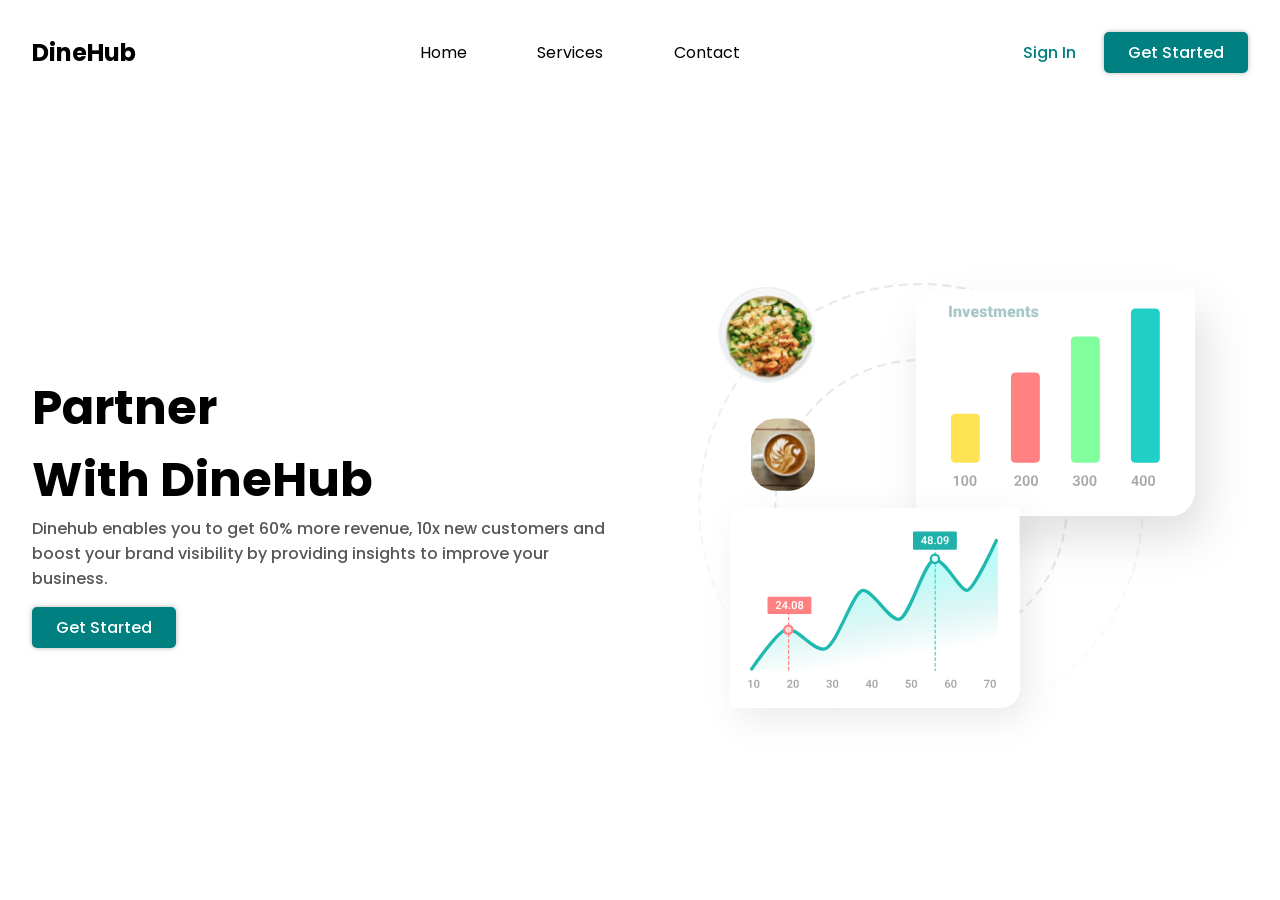
==== public/index.html @ c165945c "initial commit" ====
<!DOCTYPE html>
<html lang="en">

<head>
  <meta charset="UTF-8" />
  <meta name="viewport" content="width=device-width, initial-scale=1.0" />
  <link rel="shortcut icon" href="./Assets/images/DineHubLogo.jpg" ` type="image/x-icon" />
  <link rel="stylesheet"
    href="https://fonts.googleapis.com/css2?family=Material+Symbols+Outlined:opsz,wght,FILL,GRAD@20..48,100..700,0..1,-50..200" />
  <link rel="stylesheet" href="style.css" />
  <title>DineHub</title>
</head>

<body>
  <div id="hero">
    <section id="pageOne">
      <header>
        <h1 class="logo">DineHub</h1>
        <nav>
          <ul class="menu">
            <li><a href="#">Home</a></li>
            <li><a href="./services/">Services</a></li>
            <li><a href="./contact/">Contact</a></li>
          </ul>
        </nav>
        <div id="accountBtn">
          <a href="../public/login/">Sign In</a>
          <button><a href="../public/signup/">Get Started</a></button>
        </div>
      </header>
      <div class="container">
        <div class="content">
          <h2>Partner</h2>
          <h2>With DineHub</h2>
          <p>
            Dinehub enables you to get 60% more revenue, 10x new customers and boost your brand visibility by providing
            insights to improve your business.
          </p>
          <a href="./login/"><button>Get Started</button></a>
        </div>
        <div class="img">
          <img src="./Assets/images/Main image.svg" alt="heroImage" />
          <img src="./Assets/images/Chart 2.svg" alt="heroImage" id="chart1" />
          <img src="./Assets/images/Chart 1.svg" alt="heroImage" id="chart2" />
        </div>
      </div>
    </section>
    <section id="pageTwo">
      <div class="container">
        <div class="content">
          <span>OUR EXPERTISE </span><img src="Assets/svg/Line 10.svg" alt="" />
          <h2>Empowering You With</h2>
          <h5><span class="material-symbols-outlined">
              shopping_bag
            </span> Online Ordering Revolutionize:</h5>
          <p>
            Boosting Sales and Revenues: Our innovative platform is designed to enhance your restaurant's sales
            strategy.
          </p>
          <h5><span class="material-symbols-outlined">
              trending_up
            </span> Boosting Sales and Revenues:</h5>
          <p>
            Our innovative platform is designed to enhance your restaurant's sales strategy.
          </p>
          <a href="./services/"><button>Explore Services</button></a>
        </div>
        <div class="img">
          <img src="./Assets/svg/Rectangle 36.svg" alt="heroImage" />
          <img src="./Assets/svg/Image.svg" alt="heroImage" id="chart2" />
          <img src="./Assets/svg/Group 74.svg" alt="heroImage" id="chart1" />
        </div>
      </div>
    </section>
    <section id="pageThree">
      <div class="container">
        <div class="img">
          <img src="./Assets/svg/Rectangle 36.svg" alt="heroImage" />
          <img src="./Assets/svg/Group 80.svg" alt="heroImage" id="chart2" />
          <img src="./Assets/svg/Group 79.svg" alt="heroImage" id="chart1" />
        </div>
        <div class="content">
          <span>OUR SERVICES </span><img src="Assets/svg/Line 10.svg" alt="" />
          <h2>Providing scalable Platform</h2>
          <p>
            DineHub provide a platform for restaurants to register and
            advertise their services to customers.
          </p>
          <div class="small-icons">
            <div class="firstRow">
              <div class="icon">
                <img src="Assets/svg/Group 83.svg" alt="" />
                <h4>Sales</h4>
              </div>
              <div class="icon">
                <img src="Assets/svg/Group 84.svg" alt="" />
                <h4>Orders</h4>
              </div>
            </div>
            <div class="secondRow">
              <div class="icon">
                <img src="Assets/svg/Group 85.svg" alt="" />
                <h4>Profit</h4>
              </div>
              <div class="icon">
                <img src="Assets/svg/Group 86.svg" alt="" />
                <h4>Restaurant</h4>
              </div>
            </div>
          </div>
          <a href="./services/"><button>Explore Services</button></a>
        </div>
      </div>
    </section>
    <section id="pageFour">
      <div class="container">
        <div class="content">
          <span>MEET OUR TEAM </span><img src="Assets/svg/Line 10.svg" alt="" />
          <h2>Creaters @ DineHub</h2>
          <p>
            DineHub enables you to get more revenue, 10x new customers and boost your brand visibility by providing
            insights to improve your business.
          </p>
        </div>
        <div class="testimonials">
          <div class="testimonial">
            <div class="cardHeader">
              <img src="https://avatars.githubusercontent.com/u/108810152?v=4" alt="" />
              <div class="cardInfo">
                <h3>Saurav Swami</h3>
                <p>DineHub</p>
              </div>
            </div>
            <div class="cardBody">
              <p>
                A Masters in Computer Applicaton student with a
                passion for Data Science. I am a self-taught developer and
                have been working on web development for the past 6 months. I
                am a quick learner and have a good understanding of web
                development technologies.
              </p>
              <div class="socialLinks">
                <a href="#"><img src="Assets/images/linkedin.png" alt="" /></a>
                <a href="#"><img src="Assets/images/github.png" alt="" /></a>
              </div>
              <div class="msg">
                <img src="Assets/svg/msg.svg" alt="" />
              </div>
            </div>
          </div>
          <div class="testimonial">
            <div class="cardHeader">
              <img src="https://avatars.githubusercontent.com/u/108810152?v=4" alt="" />
              <div class="cardInfo">
                <h3>Shreyash Patil</h3>
                <p>Devloper@DineHub</p>
              </div>
            </div>
            <div class="cardBody">
              <p>
                A Masters in Computer Applicaton student with a
                passion for web development and design. I am a self-taught
                developer and have been working on web development for the
                past 2 years. I am a quick learner and have a good
                understanding of web development technologies.
              </p>
              <div class="socialLinks">
                <a href="https://www.linkedin.com/in/shreyash-patil-755799296/"><img src="Assets/images/linkedin.png"
                    alt="" /></a>
                <a href="#"><img src="Assets/images/github.png" alt="" /></a>
              </div>
              <div class="msg">
                <img src="Assets/svg/msg2.svg" alt="" />
              </div>
            </div>
          </div>
        </div>
      </div>
    </section>
    <section id="pageFive">
      <div class="container">
        <div class="content">
          <h2>Find the best restaurants, cafés, and bars</h2>
        </div>
        <div class="cards">
          <div class="card">
            <div class="cardImg">
              <img src="Assets/svg/Group 22.svg" alt="" />
            </div>
            <h4>Expert Guidance</h4>
            <p>
              At DineHub, we don’t just give you tools—we guide you through results. Whether you run a cozy café or a
              bustling multi-branch diner, our expert team helps you optimize your menu, streamline orders, and uncover
              hidden revenue streams.
            </p>
            <a href="#">Read More</a>
          </div>
          <div class="card">
            <div class="cardImg">
              <img src="Assets/svg/Group 23.svg" alt="" />
            </div>
            <h4>Risk Management</h4>
            <p>
              Running a restaurant comes with risks—but you don’t have to face them alone. From inventory management to
              customer feedback loops, we help you minimize financial waste, prevent overstocking, and stay compliant
              with regulations.
            </p>
            <a href="#">Read More</a>
          </div>
          <div class="card">
            <div class="cardImg">
              <img src="Assets/svg/Group 24.svg" alt="" />
            </div>
            <h4>Customised Solutions</h4>
            <p>
              No two restaurants are the same—so why settle for one-size-fits-all tech? Whether it's takeaway-first or
              dine-in elegance, we build features around your business goals.
            </p>
            <a href="#">Read More</a>
          </div>
        </div>
      </div>
    </section>
    <section id="pageSix">
      <div class="container">
        <div class="content">
          <span>START NOW </span><img src="Assets/svg/Line 11.svg" alt="" />
          <h2>Get Started For Free No Credit Card Required</h2>
          <div class="emailField">
            <input type="email" placeholder="Email address" required />
            <a href="../public/signup/"><button>Get Started</button></a>
          </div>
          <p>
            Want to contact out team and book a call ?
            <a href="../public/Help/">Try it now</a>
          </p>
        </div>
        <div class="img">
          <img src="Assets/images/Image 2.jpg" alt="" />
          <img src="Assets/svg/Image 1.svg" alt="" />
        </div>
      </div>
    </section>
    <footer>
      <div class="container">
        <div class="content">
          <div class="leftSection">
            <h2>DineHub</h2>
            <p>
              Welcome to Dinehub, a platform that helps you to manage your restaurant business.
            </p>
            <div class="social">
              <a href="#"><img src="Assets/svg/linkedin-in.svg" alt="" /></a>
              <a href="#">
                <img src="Assets/svg/instagram.svg" alt="" />
              </a>
            </div>
            <span>&copy; DineHub 2025</span>
          </div>
          <div class="linkSection">
            <div class="links">
              <h3>Company</h3>
              <ul>
                <li><a href="#">About Us</a></li>
                <li><a href="#">Careers</a></li>
                <li><a href="#">Partners</a></li>
                <li><a href="#">Terms of Service</a></li>
                <li><a href="#">Privacy Policy</a></li>
              </ul>
            </div>
            <div class="links">
              <h3>Services</h3>
              <ul>
                <li><a href="#">Restaurants</a></li>
                <li><a href="#">Cafés</a></li>
                <li><a href="#">Bars</a></li>
                <li><a href="#">Hotels</a></li>
                <li><a href="#">Resorts</a></li>
              </ul>
            </div>
            <div class="links">
              <h3>Support</h3>
              <ul>
                <li><a href="#">support@DineHub</li>
                <li><a href="#">+91 9876543210</a></li>
              </ul>
            </div>
          </div>
        </div>
      </div>
    </footer>
  </div>
  <script src="https://cdnjs.cloudflare.com/ajax/libs/gsap/3.12.2/gsap.min.js"
    integrity="sha512-16esztaSRplJROstbIIdwX3N97V1+pZvV33ABoG1H2OyTttBxEGkTsoIVsiP1iaTtM8b3+hu2kB6pQ4Clr5yug=="
    crossorigin="anonymous" referrerpolicy="no-referrer"></script>
  <script src="https://cdnjs.cloudflare.com/ajax/libs/gsap/3.12.2/ScrollTrigger.min.js"
    integrity="sha512-Ic9xkERjyZ1xgJ5svx3y0u3xrvfT/uPkV99LBwe68xjy/mGtO+4eURHZBW2xW4SZbFrF1Tf090XqB+EVgXnVjw=="
    crossorigin="anonymous" referrerpolicy="no-referrer"></script>
  <script src="main.js"></script>
</body>

</html>
---- public/style.css ----
@import url("https://fonts.googleapis.com/css2?family=Poppins:wght@400;700&display=swap");

*,
*::before,
*::after {
  margin: 0;
  padding: 0;
  box-sizing: border-box;
  font-family: "Poppins", sans-serif;
}
a {
  text-decoration: none;
  color: inherit;
}
#hero {
  height: 100vh;
  padding: 0 2rem;
  overflow-y: scroll;
  transition: all 0.5s ease;
  position: relative;
}
#hero section {
  height: 100vh;
}
#hero header {
  display: flex;
  justify-content: space-between;
  align-items: center;
  padding: 2rem 0;
}
#hero header .logo {
  font-size: 1.5rem;
  font-weight: 700;
}
#hero header #menus {
  width: 65%;
  display: flex;
  justify-content: space-between;
  align-items: center;
}
#hero header .menu {
  width: 25vw;
  display: flex;
  justify-content: space-between;
  align-items: center;
  list-style: none;
}
#hero header .menu li {
  font-size: 1rem;
}
#hero header .menu li:hover {
  color: #008081;
}
#hero header #accountBtn button {
  font-weight: 500;
  padding: 0.5rem 1.5rem;
  border: none;
  font-size: 1rem;
  margin-left: 1.5rem;
  background: #008080;
  color: white;
  border-radius: 5px;
  box-shadow: 0 0 5px rgba(0, 0, 0, 0.3);
}
#hero header #accountBtn > a {
  color: #008080;
  font-weight: 500;
}
#hero #pageOne .container {
  display: flex;
  justify-content: space-between;
  align-items: center;
  height: 90%;
}
#hero #pageOne .container .content {
  width: 50%;
  padding-right: 2rem;
}
#hero #pageOne .container .content h2 {
  font-size: 3rem;
  font-weight: 700;
}
#hero #pageOne .container .content p {
  font-size: 1rem;
  font-weight: 500;
  margin-bottom: 1rem;
  color: #575757;
}
#hero #pageOne .container .content button {
  font-weight: 500;
  padding: 0.5rem 1.5rem;
  border: none;
  font-size: 1rem;
  background: #008080;
  color: white;
  border-radius: 5px;
  box-shadow: 0 0 5px rgba(0, 0, 0, 0.3);
  cursor: pointer;
}
#hero #pageOne .container .content button:hover, #hero header #accountBtn button:hover {
  background: #006666;
}
#hero #pageOne .container .img {
  width: 50%;
  padding-right: 2rem;
  position: relative;
  overflow: hidden;
}
#hero #pageOne .container .img img {
  width: 300px;
}
#hero #pageOne .container .img img:nth-child(1) {
  width: 80%;
  display: flex;
  margin: auto;
}
#hero #pageOne .container .img img:nth-child(2) {
  width: 60%;
  position: absolute;
  top: 0;
  right: 0;
  z-index: 5;
}
#hero #pageOne .container .img img:nth-child(3) {
  width: 80%;
  height: 55%;
  position: absolute;
  bottom: 0;
  left: 50;
  z-index: 10;
}
#hero #pageTwo {
  padding: 2rem 0;
}
#hero #pageTwo .container {
  display: flex;
  justify-content: space-between;
  align-items: center;
  height: 90%;
}
#hero #pageTwo .container .content {
  width: 50%;
  padding-right: 2rem;
}
#hero #pageTwo .container .content span {
  font-size: 1rem;
  font-weight: 500;
  color: #008080;
  background-color: #20cfc636;
  padding: 0.3rem 1rem;
  border-radius: 3px;
}
#hero #pageTwo .container .content img {
  width: 70px;
  margin-left: 1rem;
  margin-bottom: 0.3rem;
}
#hero #pageTwo .container .content h2 {
  font-size: 3rem;
  font-weight: 700;
  margin: 1rem 0;
}
#hero #pageTwo .container .content h5 {
  font-size: 1rem;
  font-weight: 600;
  margin: 1rem 0;
}
#hero #pageTwo .container .content p {
  font-size: 1rem;
  font-weight: 500;
  margin-bottom: 1rem;
  color: #575757;
}
#hero #pageTwo .container .content button {
  font-weight: 500;
  padding: 0.5rem 1.5rem;
  border: 2px solid #55555550;
  font-size: 1rem;
  background: transparent;
  cursor: pointer;
  font-weight: 600;
  margin-top: 1rem;
}
#hero #pageTwo .container .img {
  width: 50%;
  padding-right: 2rem;
  position: relative;
  overflow: hidden;
}
#hero #pageTwo .container .img img {
  width: 300px;
}
#hero #pageTwo .container .img img:nth-child(1) {
  width: 80%;
  display: flex;
  margin: auto;
}
#hero #pageTwo .container .img img:nth-child(2) {
  width: 60%;
  position: absolute;
  top: 0;
  right: 15%;
  z-index: 5;
}
#hero #pageTwo .container .img img:nth-child(3) {
  width: 80%;
  height: 55%;
  position: absolute;
  bottom: 0;
  left: -5%;
  z-index: 10;
}
#hero #pageThree {
  padding: 2rem 0;
}
#hero #pageThree .container {
  display: flex;
  justify-content: space-between;
  align-items: center;
  height: 90%;
}
#hero #pageThree .container .content {
  width: 50%;
  padding-right: 2rem;
}
#hero #pageThree .container .content span {
  font-size: 1rem;
  font-weight: 500;
  color: #008080;
  background-color: #20cfc636;
  padding: 0.3rem 1rem;
  border-radius: 3px;
}
#hero #pageThree .container .content img {
  width: 70px;
  margin-left: 1rem;
  margin-bottom: 0.3rem;
}
#hero #pageThree .container .content h2 {
  font-size: 3rem;
  font-weight: 700;
  margin: 1rem 0;
}
#hero #pageThree .container .content p {
  font-size: 1rem;
  font-weight: 500;
  margin-bottom: 1rem;
  color: #575757;
}
#hero #pageThree .container .content .small-icons {
  width: 100%;
}
#hero #pageThree .container .content .small-icons .firstRow, #hero #pageThree .container .content .small-icons .secondRow {
  width: 100%;
  display: flex;
  justify-content: start;
  align-items: center;
  margin-top: 1rem;
}
#hero #pageThree .container .content .small-icons .icon {
  flex-basis: 40%;
  display: flex;
  justify-content: start;
  align-items: center;
}
#hero #pageThree .container .content .small-icons img {
  width: 40px;
  margin-right: 1rem;
}
#hero #pageThree .container .content button {
  font-weight: 500;
  padding: 0.5rem 1.5rem;
  border: 2px solid #55555550;
  font-size: 1rem;
  background: transparent;
  cursor: pointer;
  font-weight: 600;
  margin-top: 1rem;
}
#hero #pageThree .container .img {
  width: 50%;
  padding-right: 2rem;
  position: relative;
  overflow: hidden;
}
#hero #pageThree .container .img img {
  width: 300px;
}
#hero #pageThree .container .img img:nth-child(1) {
  width: 80%;
  display: flex;
  margin: auto;
}
#hero #pageThree .container .img img:nth-child(2) {
  width: 60%;
  position: absolute;
  top: 0;
  left: 15%;
  z-index: 5;
}
#hero #pageThree .container .img img:nth-child(3) {
  width: 80%;
  height: 55%;
  position: absolute;
  bottom: 0;
  right: 2%;
  z-index: 10;
}
#hero #pageFour {
  padding: 2rem 0;
}
#hero #pageFour .container {
  height: 90%;
}
#hero #pageFour .container .content span {
  font-size: 1rem;
  font-weight: 500;
  color: #008080;
  background-color: #20cfc636;
  padding: 0.3rem 1rem;
  border-radius: 3px;
}
#hero #pageFour .container .content img {
  width: 70px;
  margin-left: 1rem;
  margin-bottom: 0.3rem;
}
#hero #pageFour .container .content h2 {
  font-size: 3rem;
  font-weight: 700;
  margin: 1rem 0;
}
#hero #pageFour .container .content p {
  width: 50%;
  font-size: 1rem;
  font-weight: 500;
  margin-bottom: 1rem;
  color: #575757;
}
#hero #pageFour .container .testimonials {
  width: 60%;
  display: flex;
  justify-content: space-between;
  align-items: center;
  margin: auto;
  margin-top: 2rem;
  overflow: hidden;
}
#hero #pageFour .container .testimonials .testimonial {
  width: 40%;
  height: 100%;
  padding: 1.5rem;
  border-radius: 20px 0 20px 0;
  border: 2px solid #55555550;
}
#hero #pageFour .container .testimonials .testimonial .cardHeader {
  width: 100%;
  display: flex;
}
#hero #pageFour .container .testimonials .testimonial .cardHeader img {
  width: 50px;
  border-radius: 50%;
  margin-right: 1rem;
}
#hero #pageFour .container .testimonials .testimonial .cardHeader h3 {
  font-size: 1.2rem;
  font-weight: 600;
}
#hero #pageFour .container .testimonials .testimonial .cardHeader p {
  font-size: 0.8rem;
  font-weight: 500;
  color: #575757;
}
#hero #pageFour .container .testimonials .testimonial .cardBody {
  width: 100%;
  margin-top: 1rem;
}
#hero #pageFour .container .testimonials .testimonial .cardBody p {
  font-size: 0.9rem;
  font-weight: 500;
  color: #575757;
}
#hero #pageFour .container .testimonials .testimonial .cardBody .socialLinks {
  width: 20%;
  display: flex;
  justify-content: space-between;
  align-items: center;
  margin-top: 1rem;
}
#hero #pageFour .container .testimonials .testimonial .cardBody .socialLinks img {
  width: 22px;
  margin-right: 0.5rem;
}
#hero #pageFour .container .testimonials .testimonial .cardBody .msg {
  display: flex;
  float: right;
}
#hero #pageFour .container .testimonials .testimonial:nth-child(2) {
  background: #008080;
  color: white;
  border: none;
}
#hero #pageFour .container .testimonials .testimonial:nth-child(2) .cardHeader p, #hero #pageFour .container .testimonials .testimonial:nth-child(2) .cardBody p {
  color: white;
}
#hero #pageFour .container .testimonials .testimonial:nth-child(2) .cardBody .socialLinks img {
  filter: invert(1);
}
#hero #pageFive {
  padding: 2rem 0;
}
#hero #pageFive .container {
  height: 90%;
}
#hero #pageFive .container .content h2 {
  font-size: 3rem;
  font-weight: 700;
  margin: 1rem 0;
}
#hero #pageFive .container .cards {
  width: 100%;
  display: flex;
  justify-content: space-between;
  align-items: center;
  margin-top: 2rem;
}
#hero #pageFive .container .cards .card {
  width: 30%;
  height: 100%;
  padding: 1.5rem;
}
#hero #pageFive .container .cards .card .cardImg img {
 width: 25%;
}
#hero #pageFive .container .cards .card h4 {
  font-size: 1.4rem;
  font-weight: 600;
  margin-top: 1rem;
}
#hero #pageFive .container .cards .card p {
  font-size: 0.9rem;
  font-weight: 500;
  color: #575757;
  margin: 1rem 0;
}
#hero #pageFive .container .cards .card a {
  font-size: 0.9rem;
  font-weight: 500;
  color: #008080;
  margin-top: 1rem;
  font-weight: 600;
}
#hero #pageSix {
  padding: 2rem 0;
  overflow: hidden;
}
#hero #pageSix .container {
  background: #008080;
  color: white;
  padding: 3rem;
  display: flex;
  justify-content: space-between;
  align-items: center;
  height: 90%;
  border-radius: 20px;
}
#hero #pageSix .container .content {
  width: 50%;
  padding-right: 2rem;
}
#hero #pageSix .container .content span {
  font-size: 1rem;
  font-weight: 500;
  color: #2CDFD5;
}
#hero #pageSix .container .content img {
  width: 70px;
  margin-left: 1rem;
  margin-bottom: 0.3rem;
}
#hero #pageSix .container .content h2 {
  font-size: 3rem;
  font-weight: 700;
  margin: 1rem 0;
}
#hero #pageSix .container .content .emailField {
  width: 100%;
  display: flex;
  justify-content: space-between;
  align-items: center;
  margin-top: 1rem;
}
#hero #pageSix .container .content .emailField input {
  width: 70%;
  padding: 0.8rem 1rem;
  border: none;
  outline: none;
  font-size: 1rem;
  background: white;
  border-radius: 5px;
}
#hero #pageSix .container .content .emailField button {
  font-weight: 500;
  padding: 0.8rem 1.5rem;
  border: none;
  font-size: 1rem;
  background: #2CDFD5;
  color: white;
  border-radius: 5px;
  cursor: pointer;
}
#hero #pageSix .container .content .emailField button:hover {
  background: #00bfbf;
}
#hero #pageSix .container .content p {
  font-size: 1rem;
  font-weight: 500;
  margin-top: 2rem;
  color: #ffffff88;
}
#hero #pageSix .container .content p a {
  color: #2CDFD5;
  font-weight: 600;
}
#hero #pageSix .container .img {
  width: 50%;
  position: relative;
  overflow: hidden;
}
#hero #pageSix .container .img img {
  width: 300px;
}
#hero #pageSix .container .img img:nth-child(1) {
  width: 70%;
  display: flex;
  margin: auto;
  border-radius: 35px 5px 35px 5px;
  margin-left: 30%;
}
#hero #pageSix .container .img img:nth-child(2) {
  width: 50%;
  position: absolute;
  top: 30%;
  left: 5%;
  z-index: 5;
}
#hero footer {
  padding: 2rem;
  background: #008080;
  color: white;
  position: absolute;
  left: 0;
  width: 100%;
}
#hero footer .container {
  display: flex;
  justify-content: space-between;
  align-items: center;
}
#hero footer .container .content {
  display: flex;
  justify-content: space-between;
  align-items: center;
  padding-right: 2rem;
}
#hero footer .container .content .leftSection {
  width: 40%;
  padding: 1rem;
}
#hero footer .container .content .leftSection h2 {
  font-size: 1.5rem;
  font-weight: 700;
  margin-bottom: 1rem;
}
#hero footer .container .content .social {
  width: 20%;
  display: flex;
  justify-content: space-between;
  align-items: center;
  margin-bottom: 1rem;
}
#hero footer .container .content .leftSection .social img {
  width: 22px;
  margin-right: 0.5rem;
}
#hero footer .container .content .leftSection p {
  font-size: 1rem;
  font-weight: 500;
  margin-bottom: 1rem;
}
footer .linkSection {
  width: 80%;
  display: flex;
  justify-content: space-around;
}
footer .linkSection .links h3 {
  font-size: 1.5rem;
  font-weight: 500;
  margin-bottom: 1rem;
}
footer .linkSection .links ul {
  list-style: none;
}
footer .linkSection .links ul li {
  margin-bottom: 0.5rem;
}
footer .linkSection .links ul li a {
  font-size: 1rem;
  font-weight: 500;
}
/* Existing styles */


@media only screen and (max-width: 600px) {
  /* Add your styles for the responsive design here */
  body {
    font-size: 14px;
  }
  
  #hero {
    width: 100%;
    position: relative;
    top: 0;
    left: 0;
    z-index: 0;
  }
  #pageOne header {
    display: flex;
    flex-direction: column;
    align-items: center;
  }
  #pageOne .container {
    flex-direction: column;
  }
  #pageOne .content {
    text-align: center;
  }
  #pageOne .img {
    display: none;
  }
  #hero footer {
    padding: 1rem;
    background: #008080;
    color: white;
    position: static;
    width: 100%;
  }
  
  #hero footer .container {
    display: flex;
    flex-direction: column;
    align-items: center;
  }
  
  #hero footer .container .content {
    flex-direction: column;
    align-items: center;
    padding-right: 0;
  }
  
  #hero footer .container .content .leftSection {
    width: 100%;
    padding: 0;
  }
  
  #hero footer .container .content .leftSection h2 {
    font-size: 1.2rem;
    margin-bottom: 0.5rem;
  }
  
  #hero footer .container .content .social {
    width: 100%;
    justify-content: center;
    margin-bottom: 0.5rem;
  }
  
  #hero footer .container .content .leftSection .social img {
    width: 18px;
    margin-right: 0.3rem;
  }
  
  #hero footer .container .content .leftSection p {
    font-size: 0.9rem;
    margin-bottom: 0.5rem;
  }
  
  footer .linkSection {
    width: 100%;
    display: flex;
    flex-direction: column;
    align-items: center;
  }
  
  footer .linkSection .links h3 {
    font-size: 1.2rem;
    margin-bottom: 0.5rem;
  }
  
  footer .linkSection .links ul {
    list-style: none;
    padding: 0;
  }
  
  footer .linkSection .links ul li {
    margin-bottom: 0.3rem;
  }
  
  footer .linkSection .links ul li a {
    font-size: 0.9rem;
  }
}
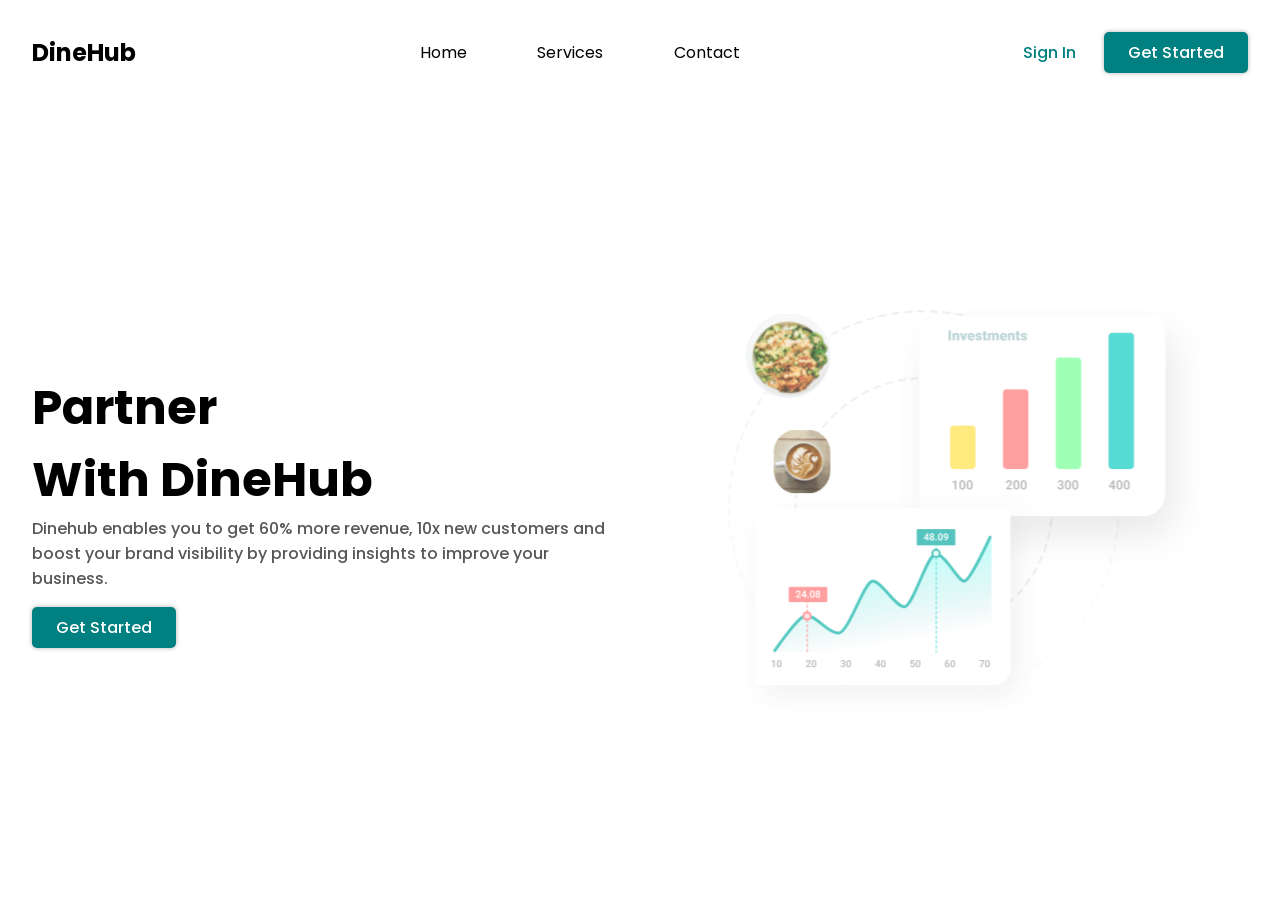
==== commit e5879b57: "Update index.html" ====
--- a/public/index.html
+++ b/public/index.html
@@ -127,7 +127,7 @@
             <div class="cardHeader">
               <img src="https://avatars.githubusercontent.com/u/108810152?v=4" alt="" />
               <div class="cardInfo">
-                <h3>Saurav Swami</h3>
+                <h3>Raviraj Rasale</h3>
                 <p>DineHub</p>
               </div>
             </div>
@@ -152,7 +152,7 @@
             <div class="cardHeader">
               <img src="https://avatars.githubusercontent.com/u/108810152?v=4" alt="" />
               <div class="cardInfo">
-                <h3>Shreyash Patil</h3>
+                <h3>Jayesh Raktade</h3>
                 <p>Devloper@DineHub</p>
               </div>
             </div>
@@ -282,7 +282,7 @@
               <h3>Support</h3>
               <ul>
                 <li><a href="#">support@DineHub</li>
-                <li><a href="#">+91 9876543210</a></li>
+                <li><a href="#">+91 7385050248</a></li>
               </ul>
             </div>
           </div>
@@ -299,4 +299,4 @@
   <script src="main.js"></script>
 </body>
 
-</html>+</html>
